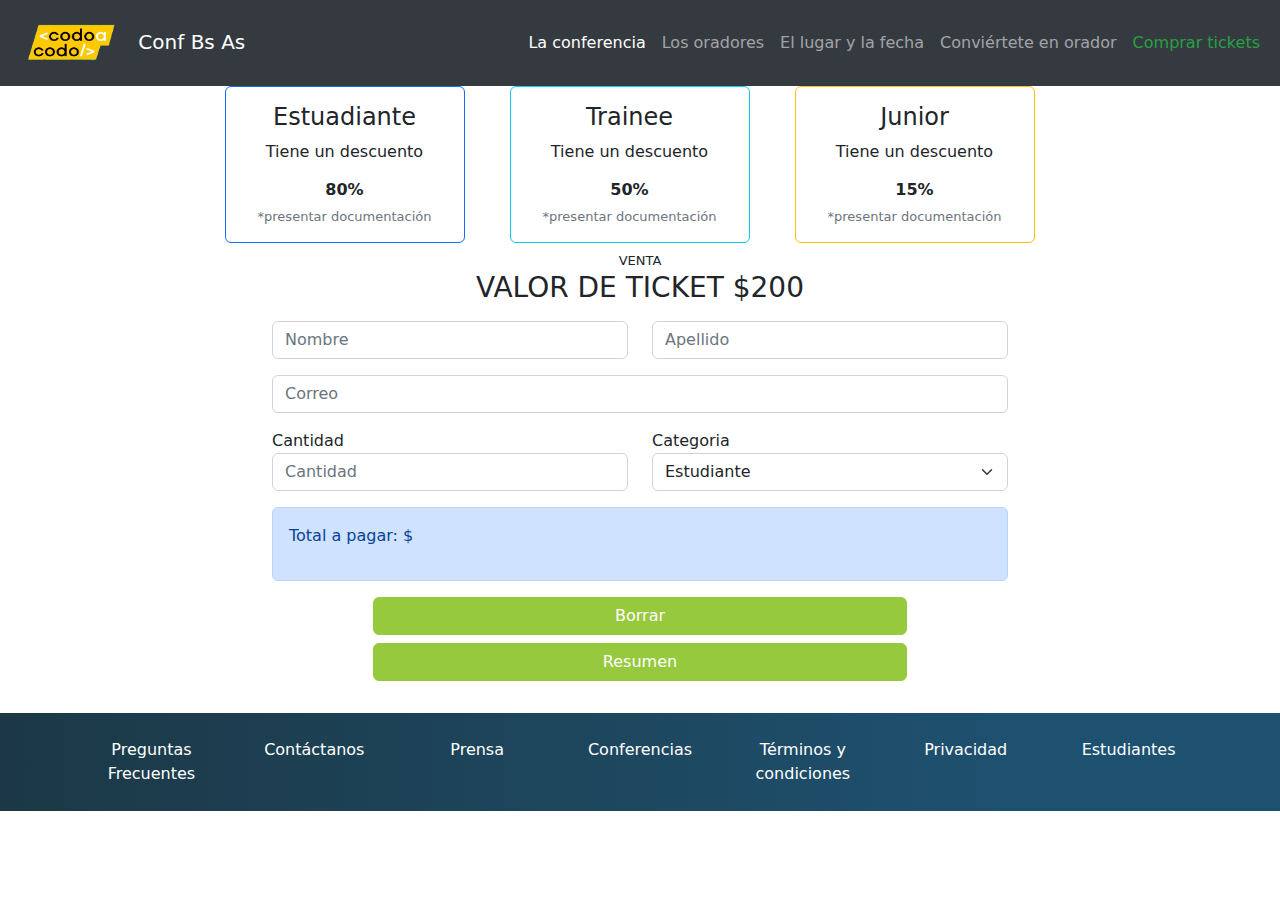
==== tickets.html @ d2f48f73 "subo archivo diferente para la parte de tickets" ====
<!DOCTYPE html>
<html lang="es">

<head>
    <meta charset="UTF-8">
    <meta http-equiv="X-UA-Compatible" content="IE=edge">
    <meta name="viewport" content="width=device-width, initial-scale=1.0">
    <meta name="description" content="conferencia de prestigiosos oradores en Buenos Aires">
    <meta name="keywords" content="codo a codo, conferencia, oradores, Buenos Aires">
    <meta name="author" content="Camila Aylen Perez Badia, perez9camila@gmail.com">
    <title>Trabajo Integrador 1 </title>
    <link rel="stylesheet" href="./CSS/bootstrap.css">
    <link rel="stylesheet" href="./CSS/style.css">

</head>

<body>
    <header>
        <!--Menu-->
        <nav class="navbar navbar-expand-lg navbar-dark bg-dark">
            <div class="container-fluid" id="menu">
                <a class="navbar-brand" href="#">
                    <img src="./IMG/codoacodo.png" alt="Logo codo a codo" width="120" height="60">
                    Conf Bs As
                </a>
                <button class="navbar-toggler" type="button" data-bs-toggle="collapse"
                    data-bs-target="#navbarSupportedContent" aria-controls="navbarSupportedContent"
                    aria-expanded="false" aria-label="Toggle navigation">
                    <span class="navbar-toggler-icon"></span>
                </button>

                <div class="collapse navbar-collapse " id="navbarSupportedContent">
                    <ul class="navbar-nav ms-auto mb-2 mb-lg-0">
                        <li class="nav-item">
                            <a class="nav-link active" aria-current="page" href="./index.html">La conferencia</a>
                        </li>
                        <li class="nav-item">
                            <a class="nav-link" href="./index.html">Los oradores</a>
                        </li>
                        <li class="nav-item">
                            <a class="nav-link" href="./index.html">El lugar y la fecha</a>
                        </li>
                        <li class="nav-item">
                            <a class="nav-link" href="./index.html">Conviértete en orador</a>
                        </li>
                        <li class="nav-item">
                            <a class="nav-link text-success" href="./index.html">Comprar tickets</a>
                        </li>
                    </ul>
                </div>
            </div>
        </nav>
    </header>


    <section>
        <div class="container text-center">
            <div class="row justify-content-center">
                <div class="col-3">
                    <div class="card border-primary mb-2" style="max-width: 15rem;">
                        <div class="card-body">
                            <h5 class="card-title">Estuadiante</h5>
                            <p class="card-text" id="parrafo-descuento">Tiene un descuento</p>
                            <h6 class="card-text">80%</h6>
                            <p class="card-text text-muted">*presentar documentación</p>
                        </div>
                    </div>
                </div>

                <div class="col-3">
                    <div class="card border-info mb-2" style="max-width: 15rem;">
                        <div class="card-body">
                            <h5 class="card-title">Trainee</h5>
                            <p class="card-text" id="parrafo-descuento">Tiene un descuento</p>
                            <h6 class="card-text">50%</h6>
                            <p class="card-text text-muted">*presentar documentación</p>
                        </div>
                    </div>
                </div>
                <div class="col-3">
                    <div class="card border-warning mb-2" style="max-width: 15rem;">
                        <div class="card-body">
                            <h5 class="card-title">Junior</h5>
                            <p class="card-text" id="parrafo-descuento">Tiene un descuento</p>
                            <h6 class="card-text">15%</h6>
                            <p class="card-text text-muted">*presentar documentación</p>
                        </div>
                    </div>
                </div>
            </div>
        </div>
    </section>

    <section id="tickets">
        <p class="parrafo"> VENTA</p>
        <h3 class="orador">VALOR DE TICKET $200</h3>
        <div class="container">
            <form action="mailto:perez9camila@gmail.com" method="post" enctype="text/plain">
                <div class="row justify-content-center mt-3">
                    <div class="col-4">
                        <input type="text" name="Nombre" class="form-control" placeholder="Nombre" aria-label="Nombre">
                    </div>
                    <div class="col-4">
                        <input type="text" name="Apellido" class="form-control" placeholder="Apellido"
                            aria-label="Apellido">
                    </div>
                </div>

                <div class="row justify-content-center mt-3">
                    <div class="col-8">
                        <input type="Correo" class="form-control" placeholder="Correo" aria-label="Correo">
                    </div>
                </div>

                <div class="row justify-content-center mt-3">
                    <div class="col-4">
                        Cantidad
                        <input type="number" class="form-control" id="cantidad_tickets" placeholder="Cantidad" aria-label="Cantidad"
                            id="cantidadTickets" min="1" required>
                    </div>
                    <div class="col-4">
                        Categoria
                        <select class="form-select" id="tipo_descuento" aria-label="Categoría" id="categoria">
                            <option value="estudiante" selected>Estudiante</option>
                            <option value="trainee">Trainee</option>
                            <option value="junior">Junior</option>
                        </select>
                    </div>
                </div>
                <div class="row justify-content-center mt-3">
                    <div class="col-8">
                        <div class="alert alert-primary" role="alert">
                            Total a pagar: $ <p id="total_a_pagar" class="align-middle"></p>
                        </div>
                    </div>

                </div>
                <div class="container">
                    <div class="row mb-2">
                        <div class="d-grid gap-2 col-6 mx-auto">
                            <button class="btn btn-primary" type="reset">Borrar</button>
                            <button class="btn btn-primary" type="submit">Resumen</button>
                        </div>
                    </div>
                </div>
            </form>
        </div>
    </section>



    <footer>
        <div class="container">
            <div class="row text-center justify-content-center" id="pie-pagina">
                <div class="col">
                    <a class="nav-link" href="#">Preguntas Frecuentes</a>
                </div>
                <div class="col">
                    <a class="nav-link" href="#">Contáctanos</a>
                </div>
                <div class="col">
                    <a class="nav-link" href="#">Prensa</a>
                </div>
                <div class="col">
                    <a class="nav-link" href="#">Conferencias</a>
                </div>
                <div class="col">
                    <a class="nav-link" href="#">Términos y condiciones</a>
                </div>
                <div class="col">
                    <a class="nav-link" href="#">Privacidad</a>
                </div>
                <div class="col">
                    <a class="nav-link" href="#">Estudiantes</a>
                </div>
            </div>
        </div>
    </footer>

    <script src="./js/bootstrap.js"></script>
    <script src="./js/script.js"></script>
</body>
---- CSS/style.css ----
#menu{
    background-color: #353a40;
}

h5{
    font-size: x-large;
}

h6{
    font-size: medium;
    font-weight: bold;
}

p {
    font-size: small;  
}

.parrafo{
    text-align: center;
    margin-bottom: 0rem;
    
}

h3 {
    margin: 0px,0px,8px;

}
footer {
    background: linear-gradient(90deg, rgba(28,56,70,255) 0%, rgba(29,67,88,255) 35%, rgba(30,81,112,255) 80%);
    color: white;
    min-height: 10vh;
}

form{
    margin-bottom: 2rem;
}

#texto-formulario{
    font-size: small;
}

.orador{
    padding: auto;
    text-align: center;
}

div {
    display: block;
}

#conferencia{
    border-radius: 0%;
}

#ba1 {
    background: rgba(0, 0, 0, 0.7);
    filter: brightness(40%);
    background-position: center;
    background-repeat: no-repeat;
    background-size: cover;
    background-blend-mode: darken;
    object-fit: cover;
    height: 40vw;
}

#conf{
    text-align: justify;
    margin-top: 6rem;
    margin-right: 4rem;
    margin-bottom: 2rem;
    overflow: auto; /*scroll de pantalla para que el texto no desborde*/
}

#texto-bsas{
    text-align: justify;
    text-align: right;
    font-size: medium;
    padding-left: 58%;
}

#honolulu{
    object-fit: cover;
    width:100%;
    height:100%;
}

#fecha-lugar{
    background-color: rgb(61, 61, 61);

}

#texto-fecha-lugar{
    text-align: justify;
    text-align: left;
}

#subrayado {
    border-bottom:1px dotted black;
}

#parrafo-descuento{
    font-size: medium;
}

#boton-formulario{
    margin-top: 1rem;
}

#boton-tickets{
    
}

#pie-pagina a{
    font-size: medium;
    margin-top: 25px;
    margin-bottom: 25px;
}
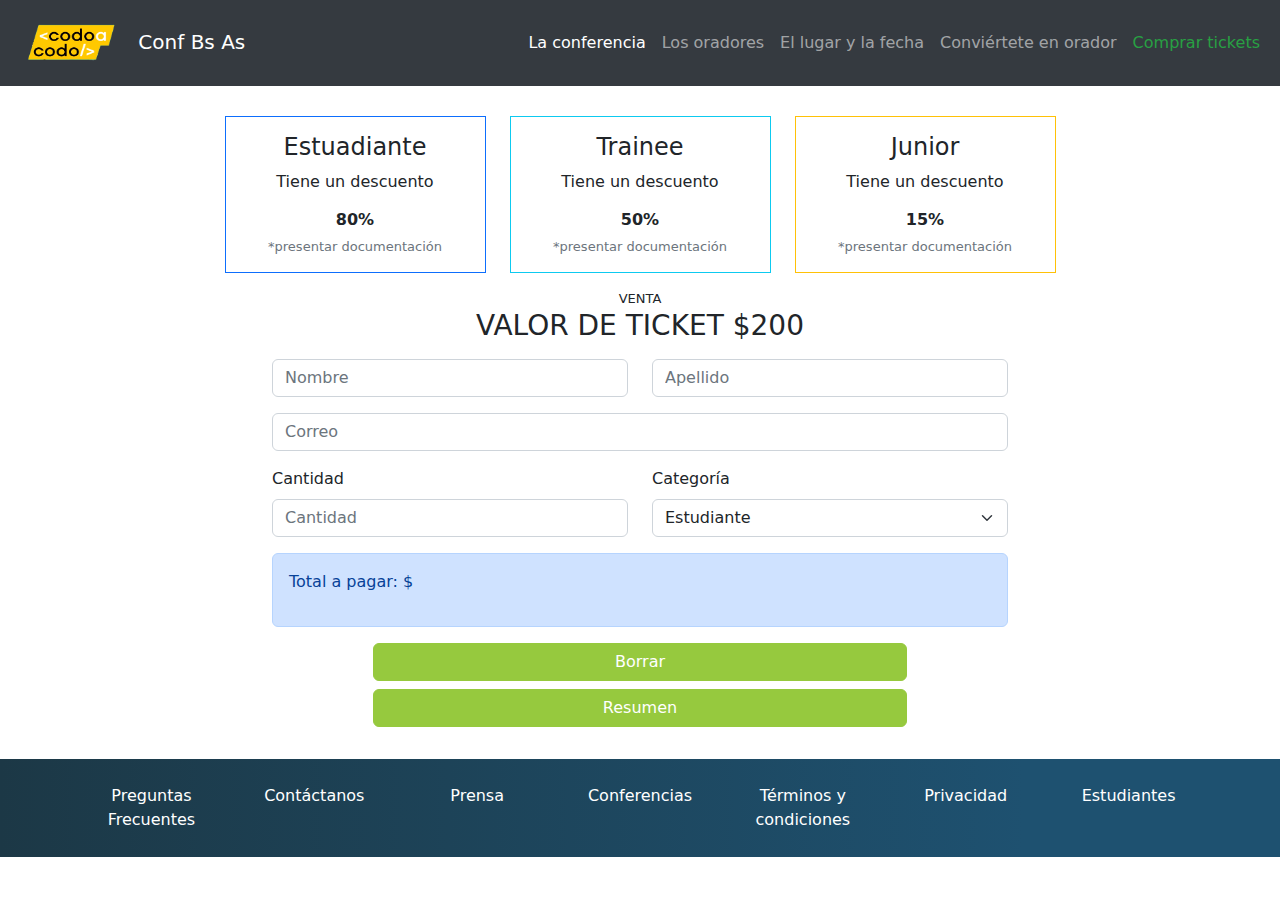
==== commit a450dcca: "modifico archivos de js" ====
--- a/tickets.html
+++ b/tickets.html
@@ -57,7 +57,7 @@
         <div class="container text-center">
             <div class="row justify-content-center">
                 <div class="col-3">
-                    <div class="card border-primary mb-2" style="max-width: 15rem;">
+                    <div class="card border-primary mb-3" id="tarjetas_descuento">
                         <div class="card-body">
                             <h5 class="card-title">Estuadiante</h5>
                             <p class="card-text" id="parrafo-descuento">Tiene un descuento</p>
@@ -68,7 +68,7 @@
                 </div>
 
                 <div class="col-3">
-                    <div class="card border-info mb-2" style="max-width: 15rem;">
+                    <div class="card border-info mb-3" id="tarjetas_descuento">
                         <div class="card-body">
                             <h5 class="card-title">Trainee</h5>
                             <p class="card-text" id="parrafo-descuento">Tiene un descuento</p>
@@ -78,7 +78,7 @@
                     </div>
                 </div>
                 <div class="col-3">
-                    <div class="card border-warning mb-2" style="max-width: 15rem;">
+                    <div class="card border-warning mb-3" id="tarjetas_descuento">
                         <div class="card-body">
                             <h5 class="card-title">Junior</h5>
                             <p class="card-text" id="parrafo-descuento">Tiene un descuento</p>
@@ -91,60 +91,61 @@
         </div>
     </section>
 
-    <section id="tickets">
+    <section>
         <p class="parrafo"> VENTA</p>
         <h3 class="orador">VALOR DE TICKET $200</h3>
-        <div class="container">
-            <form action="mailto:perez9camila@gmail.com" method="post" enctype="text/plain">
-                <div class="row justify-content-center mt-3">
-                    <div class="col-4">
-                        <input type="text" name="Nombre" class="form-control" placeholder="Nombre" aria-label="Nombre">
-                    </div>
-                    <div class="col-4">
-                        <input type="text" name="Apellido" class="form-control" placeholder="Apellido"
-                            aria-label="Apellido">
+
+    </section>
+
+    <section>
+        <form class="container">
+            <div class="row justify-content-center mt-3">
+                <div class="col-4">
+                    <input type="text" name="Nombre" class="form-control" placeholder="Nombre" aria-label="Nombre">
+                </div>
+                <div class="col-4">
+                    <input type="text" name="Apellido" class="form-control" placeholder="Apellido"
+                        aria-label="Apellido">
+                </div>
+            </div>
+
+            <div class="row justify-content-center mt-3">
+                <div class="col-8">
+                    <input type="Correo" class="form-control" placeholder="Correo" aria-label="Correo">
+                </div>
+            </div>
+
+            <div class="row justify-content-center mt-3">
+                <div class="col-4">
+                    <label class="form-label">Cantidad</label>
+                    <input id="cantidad" type="text" class="form-control" placeholder="Cantidad" >
+                </div>
+                <div class="col-4">
+                    <label class="form-label">Categoría</label>
+                    <select class="form-select" id="categoria_descuento" aria-label="Categoría" >
+                        <option value="estudiante" selected>Estudiante</option>
+                        <option value="trainee">Trainee</option>
+                        <option value="junior">Junior</option>
+                    </select>
+                </div>
+            </div>
+            <div class="row justify-content-center mt-3">
+                <div class="col-8">
+                    <div class="alert alert-primary" role="alert">
+                        Total a pagar: $ <p id="total_a_pagar" class="align-middle"></p>
                     </div>
                 </div>
 
-                <div class="row justify-content-center mt-3">
-                    <div class="col-8">
-                        <input type="Correo" class="form-control" placeholder="Correo" aria-label="Correo">
+            </div>
+            <div class="container">
+                <div class="row mb-2">
+                    <div class="d-grid gap-2 col-6 mx-auto">
+                        <button class="btn btn-primary" type="reset">Borrar</button>
+                        <button class="btn btn-primary" id="btn_resumen" type="submit" onclick="total()">Resumen</button>
                     </div>
                 </div>
-
-                <div class="row justify-content-center mt-3">
-                    <div class="col-4">
-                        Cantidad
-                        <input type="number" class="form-control" id="cantidad_tickets" placeholder="Cantidad" aria-label="Cantidad"
-                            id="cantidadTickets" min="1" required>
-                    </div>
-                    <div class="col-4">
-                        Categoria
-                        <select class="form-select" id="tipo_descuento" aria-label="Categoría" id="categoria">
-                            <option value="estudiante" selected>Estudiante</option>
-                            <option value="trainee">Trainee</option>
-                            <option value="junior">Junior</option>
-                        </select>
-                    </div>
-                </div>
-                <div class="row justify-content-center mt-3">
-                    <div class="col-8">
-                        <div class="alert alert-primary" role="alert">
-                            Total a pagar: $ <p id="total_a_pagar" class="align-middle"></p>
-                        </div>
-                    </div>
-
-                </div>
-                <div class="container">
-                    <div class="row mb-2">
-                        <div class="d-grid gap-2 col-6 mx-auto">
-                            <button class="btn btn-primary" type="reset">Borrar</button>
-                            <button class="btn btn-primary" type="submit">Resumen</button>
-                        </div>
-                    </div>
-                </div>
-            </form>
-        </div>
+            </div>
+        </form>
     </section>
 
 
--- a/CSS/style.css
+++ b/CSS/style.css
@@ -116,3 +116,8 @@
     margin-top: 25px;
     margin-bottom: 25px;
 }
+
+#tarjetas_descuento {
+    border-radius: 0px;
+    margin-top: 30px;
+}
